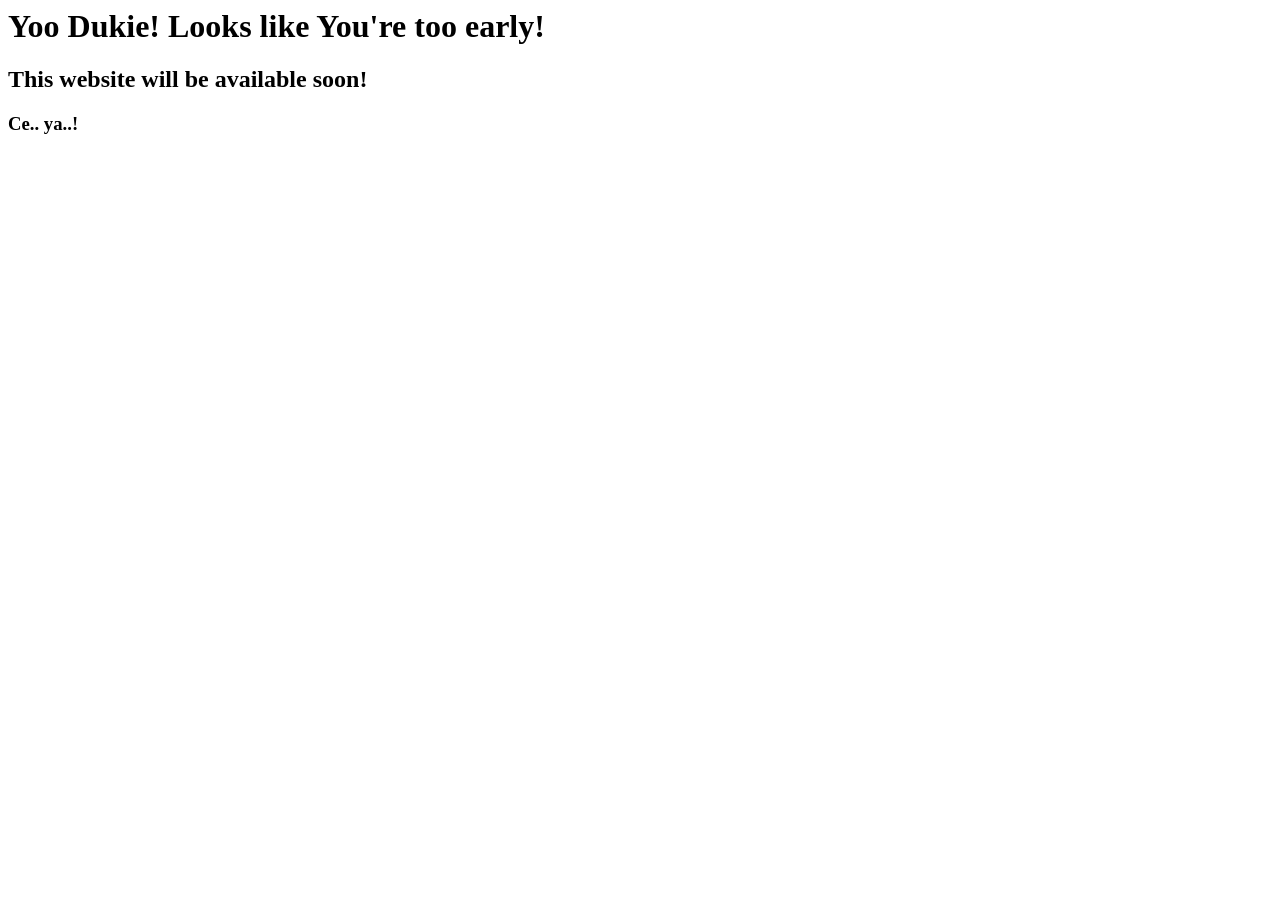
==== index.html @ 99d745e7 "Create index.html" ====
<html>
    <head>
        <title>HackyCoin!</title>
    </head>
    <body>
        <h1>Yoo Dukie! Looks like You're too early!</h1>
        <h2>This website will be available soon!</h2>
        <h3>Ce.. ya..!</h3>
    </body>
</html>
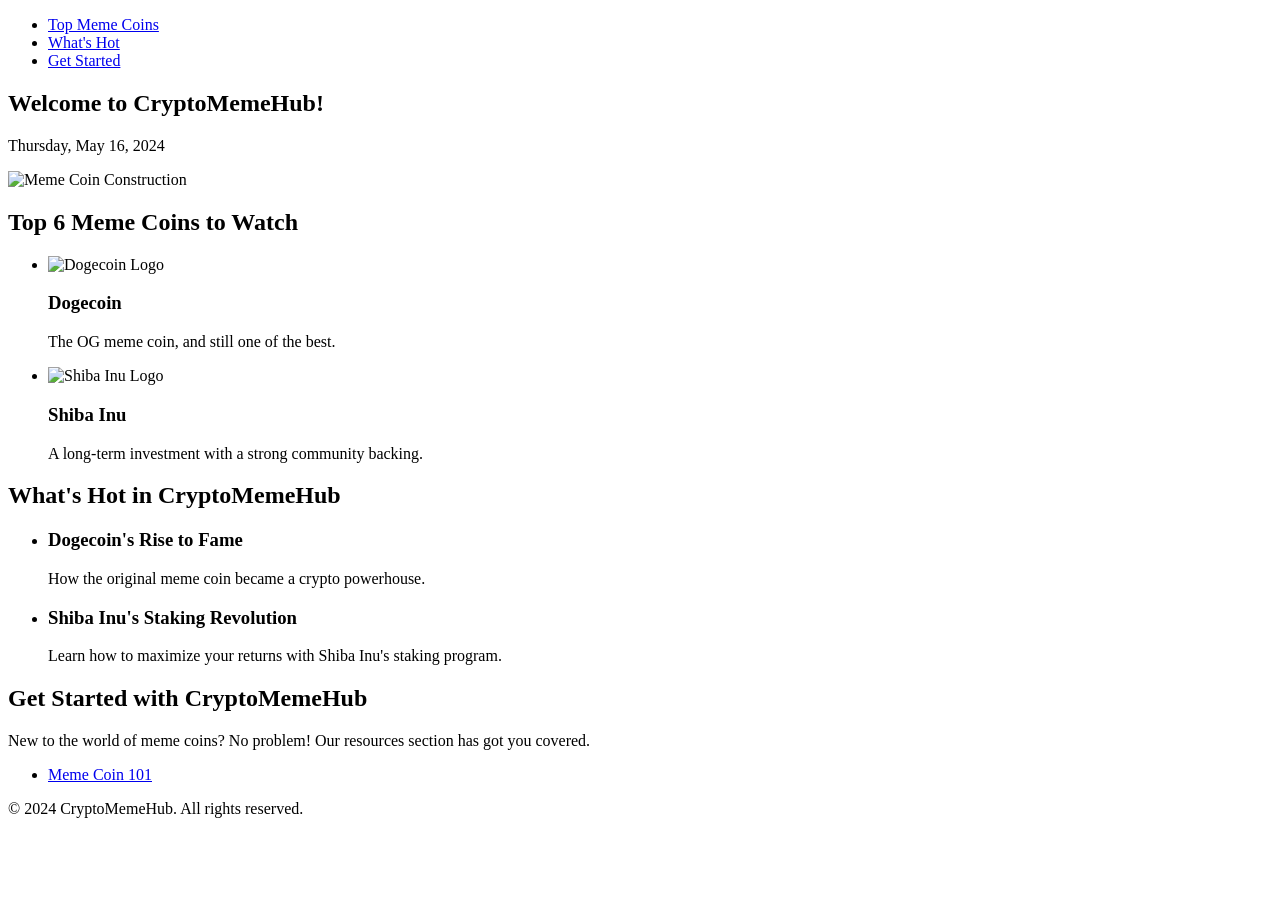
==== commit ffbdb0bf: "Update index.html" ====
--- a/index.html
+++ b/index.html
@@ -1,10 +1,70 @@
-<html>
-    <head>
-        <title>HackyCoin!</title>
-    </head>
-    <body>
-        <h1>Yoo Dukie! Looks like You're too early!</h1>
-        <h2>This website will be available soon!</h2>
-        <h3>Ce.. ya..!</h3>
-    </body>
+<!-- index.html -->
+<!DOCTYPE html>
+<html lang="en">
+<head>
+    <meta charset="UTF-8">
+    <meta name="viewport" content="width=device-width, initial-scale=1.0">
+    <title>CryptoMemeHub - WIP</title>
+    <link rel="stylesheet" href="styles.css">
+</head>
+<body>
+    <header>
+        <nav>
+            <ul>
+                <li><a href="#top-meme-coins">Top Meme Coins</a></li>
+                <li><a href="#what-is-hot">What's Hot</a></li>
+                <li><a href="#get-started">Get Started</a></li>
+            </ul>
+        </nav>
+    </header>
+    <main>
+        <section id="hero">
+            <h1>Welcome to CryptoMemeHub!</h1>
+            <p>Thursday, May 16, 2024</p>
+            <img src="meme-coin-construction.png" alt="Meme Coin Construction">
+        </section>
+        <section id="top-meme-coins">
+            <h2>Top 6 Meme Coins to Watch</h2>
+            <ul>
+                <li>
+                    <img src="dogecoin-logo.png" alt="Dogecoin Logo">
+                    <h3>Dogecoin</h3>
+                    <p>The OG meme coin, and still one of the best.</p>
+                </li>
+                <li>
+                    <img src="shiba-inu-logo.png" alt="Shiba Inu Logo">
+                    <h3>Shiba Inu</h3>
+                    <p>A long-term investment with a strong community backing.</p>
+                </li>
+                <!-- Add more meme coins here -->
+            </ul>
+        </section>
+        <section id="what-is-hot">
+            <h2>What's Hot in CryptoMemeHub</h2>
+            <ul>
+                <li>
+                    <h3>Dogecoin's Rise to Fame</h3>
+                    <p>How the original meme coin became a crypto powerhouse.</p>
+                </li>
+                <li>
+                    <h3>Shiba Inu's Staking Revolution</h3>
+                    <p>Learn how to maximize your returns with Shiba Inu's staking program.</p>
+                </li>
+                <!-- Add more hot topics here -->
+            </ul>
+        </section>
+        <section id="get-started">
+            <h2>Get Started with CryptoMemeHub</h2>
+            <p>New to the world of meme coins? No problem! Our resources section has got you covered.</p>
+            <ul>
+                <li><a href="meme-coin-101.html">Meme Coin 101</a></li>
+                <!-- Add more resources here -->
+            </ul>
+        </section>
+    </main>
+    <footer>
+        <p>&copy; 2024 CryptoMemeHub. All rights reserved.</p>
+    </footer>
+    <script src="script.js"></script>
+</body>
 </html>
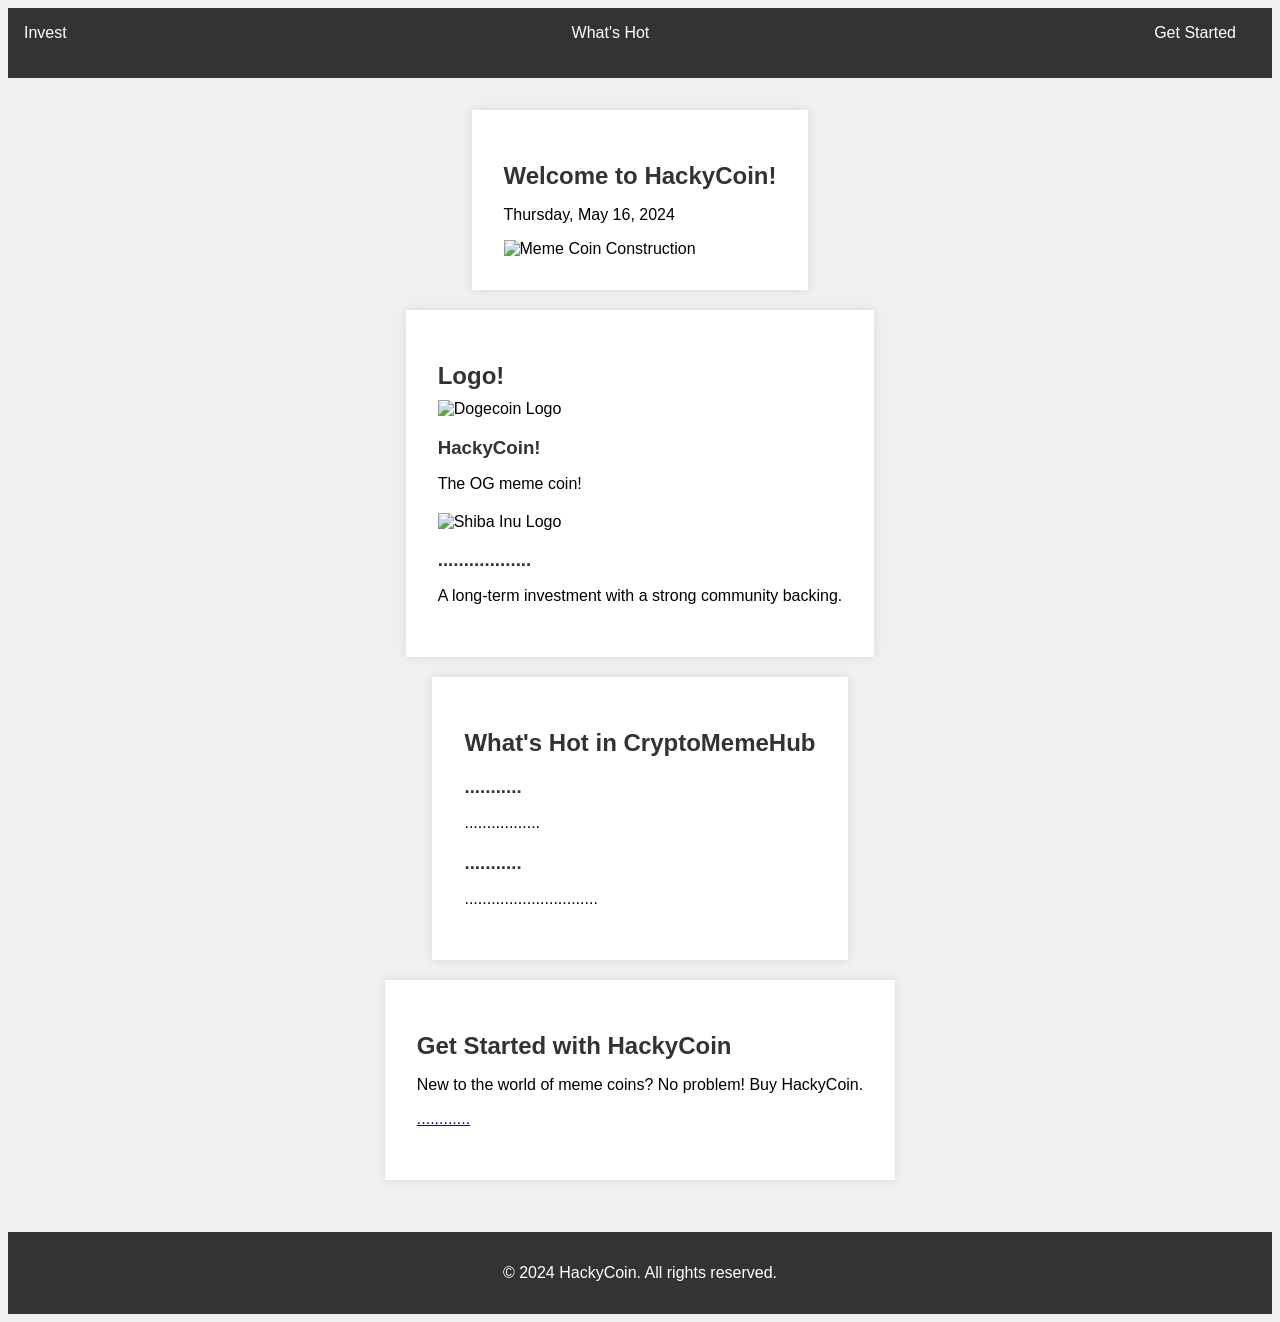
==== commit 4d57e4bd: "Update index.html" ====
--- a/index.html
+++ b/index.html
@@ -4,14 +4,14 @@
 <head>
     <meta charset="UTF-8">
     <meta name="viewport" content="width=device-width, initial-scale=1.0">
-    <title>CryptoMemeHub - WIP</title>
+    <title>HackyCoin</title>
     <link rel="stylesheet" href="styles.css">
 </head>
 <body>
     <header>
         <nav>
             <ul>
-                <li><a href="#top-meme-coins">Top Meme Coins</a></li>
+                <li><a href="#top-meme-coins">Invest</a></li>
                 <li><a href="#what-is-hot">What's Hot</a></li>
                 <li><a href="#get-started">Get Started</a></li>
             </ul>
@@ -19,21 +19,21 @@
     </header>
     <main>
         <section id="hero">
-            <h1>Welcome to CryptoMemeHub!</h1>
+            <h1>Welcome to HackyCoin!</h1>
             <p>Thursday, May 16, 2024</p>
             <img src="meme-coin-construction.png" alt="Meme Coin Construction">
         </section>
         <section id="top-meme-coins">
-            <h2>Top 6 Meme Coins to Watch</h2>
+            <h2>Logo!</h2>
             <ul>
                 <li>
-                    <img src="dogecoin-logo.png" alt="Dogecoin Logo">
-                    <h3>Dogecoin</h3>
-                    <p>The OG meme coin, and still one of the best.</p>
+                    <img src="hackycoin-logo.png" alt="Dogecoin Logo">
+                    <h3>HackyCoin!</h3>
+                    <p>The OG meme coin!</p>
                 </li>
                 <li>
                     <img src="shiba-inu-logo.png" alt="Shiba Inu Logo">
-                    <h3>Shiba Inu</h3>
+                    <h3>..................</h3>
                     <p>A long-term investment with a strong community backing.</p>
                 </li>
                 <!-- Add more meme coins here -->
@@ -43,27 +43,27 @@
             <h2>What's Hot in CryptoMemeHub</h2>
             <ul>
                 <li>
-                    <h3>Dogecoin's Rise to Fame</h3>
-                    <p>How the original meme coin became a crypto powerhouse.</p>
+                    <h3>...........</h3>
+                    <p>.................</p>
                 </li>
                 <li>
-                    <h3>Shiba Inu's Staking Revolution</h3>
-                    <p>Learn how to maximize your returns with Shiba Inu's staking program.</p>
+                    <h3>...........</h3>
+                    <p>..............................</p>
                 </li>
                 <!-- Add more hot topics here -->
             </ul>
         </section>
         <section id="get-started">
-            <h2>Get Started with CryptoMemeHub</h2>
-            <p>New to the world of meme coins? No problem! Our resources section has got you covered.</p>
+            <h2>Get Started with HackyCoin</h2>
+            <p>New to the world of meme coins? No problem! Buy HackyCoin.</p>
             <ul>
-                <li><a href="meme-coin-101.html">Meme Coin 101</a></li>
+                <li><a href="meme-coin-101.html">............</a></li>
                 <!-- Add more resources here -->
             </ul>
         </section>
     </main>
     <footer>
-        <p>&copy; 2024 CryptoMemeHub. All rights reserved.</p>
+        <p>&copy; 2024 HackyCoin. All rights reserved.</p>
     </footer>
     <script src="script.js"></script>
 </body>
--- a/styles.css
+++ b/styles.css
@@ -0,0 +1,72 @@
+/* styles.css */
+body {
+    font-family: Arial, sans-serif;
+    background-color: #f0f0f0;
+}
+
+header {
+    background-color: #333;
+    color: #fff;
+    padding: 1em;
+    text-align: center;
+}
+
+nav ul {
+    list-style: none;
+    margin: 0;
+    padding: 0;
+    display: flex;
+    justify-content: space-between;
+}
+
+nav li {
+    margin-right: 20px;
+}
+
+nav a {
+    color: #fff;
+    text-decoration: none;
+}
+
+main {
+    display: flex;
+    flex-direction: column;
+    align-items: center;
+    padding: 2em;
+}
+
+section {
+    background-color: #fff;
+    padding: 2em;
+    margin-bottom: 20px;
+    box-shadow: 0 0 10px rgba(0, 0, 0, 0.1);
+}
+
+h1, h2, h3 {
+    color: #333;
+    margin-bottom: 10px;
+}
+
+ul {
+    list-style: none;
+    margin: 0;
+    padding: 0;
+}
+
+li {
+    margin-bottom: 20px;
+}
+
+img {
+    width: 50px;
+    height: 50px;
+    margin-right: 10px;
+}
+
+footer {
+    background-color: #333;
+    color: #fff;
+    padding: 1em;
+    text-align: center;
+    clear: both;
+}
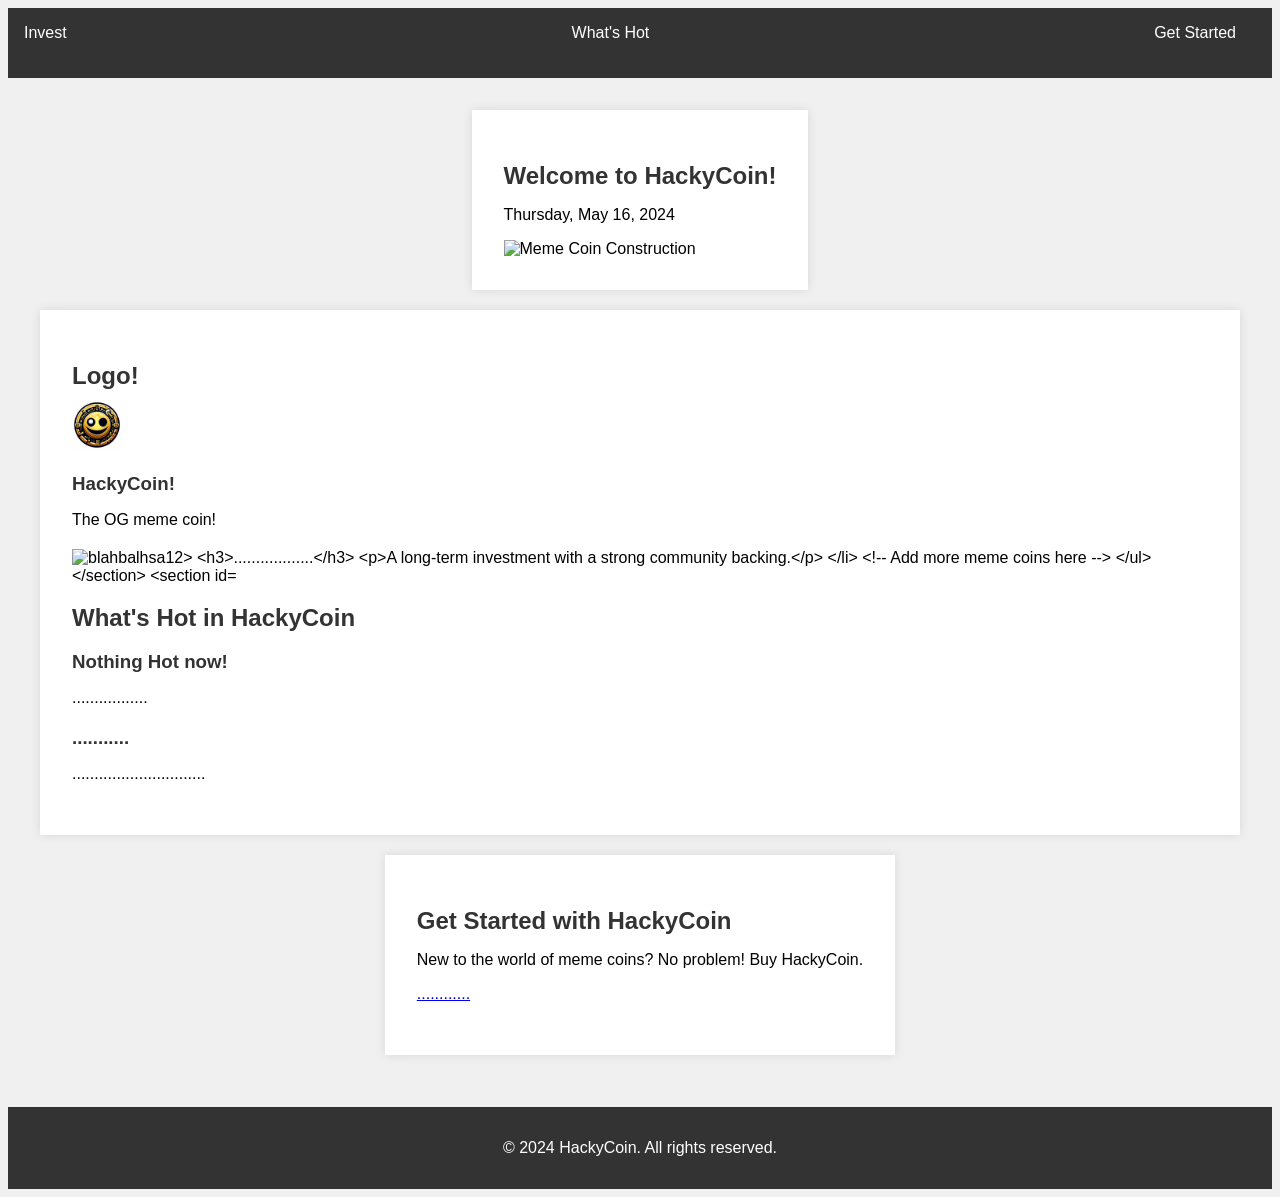
==== commit acaee47e: "Update index.html" ====
--- a/index.html
+++ b/index.html
@@ -32,7 +32,7 @@
                     <p>The OG meme coin!</p>
                 </li>
                 <li>
-                    <img src="shiba-inu-logo.png" alt="Shiba Inu Logo">
+                    <img src="sasda3e1logo.png" alt="blahbalhsa12>
                     <h3>..................</h3>
                     <p>A long-term investment with a strong community backing.</p>
                 </li>
@@ -40,10 +40,10 @@
             </ul>
         </section>
         <section id="what-is-hot">
-            <h2>What's Hot in CryptoMemeHub</h2>
+            <h2>What's Hot in HackyCoin</h2>
             <ul>
                 <li>
-                    <h3>...........</h3>
+                    <h3>Nothing Hot now!</h3>
                     <p>.................</p>
                 </li>
                 <li>
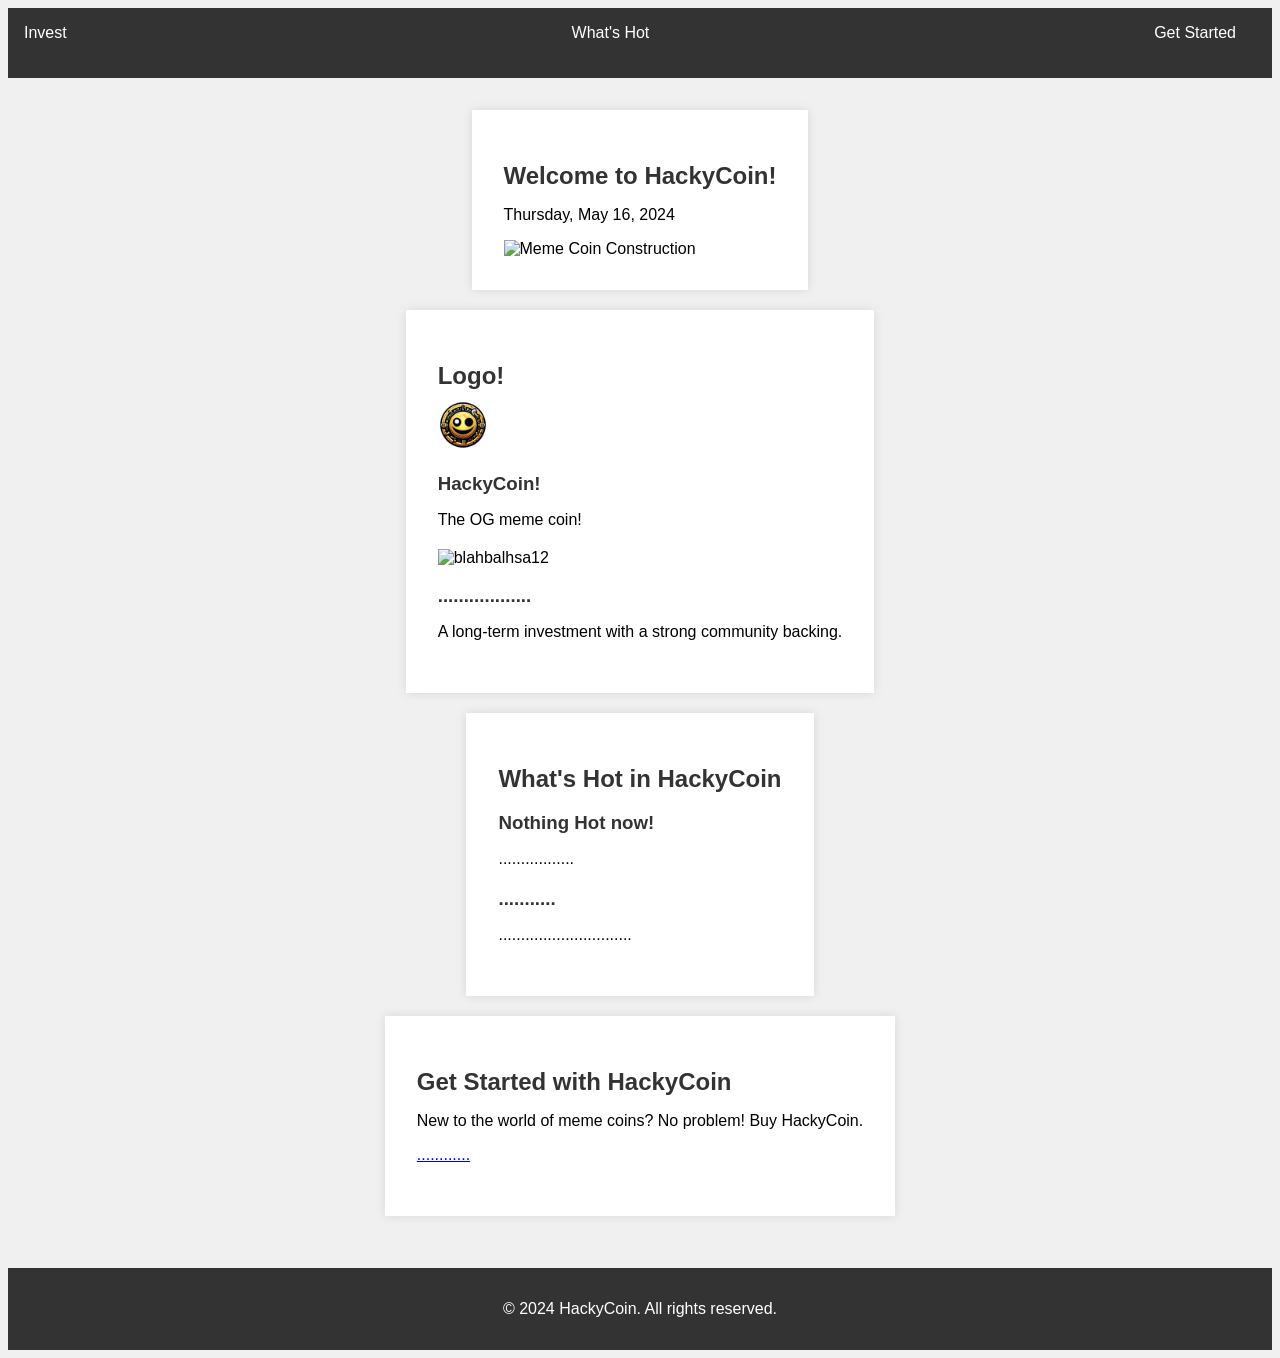
==== commit 3e7710e0: "Update index.html" ====
--- a/index.html
+++ b/index.html
@@ -32,7 +32,7 @@
                     <p>The OG meme coin!</p>
                 </li>
                 <li>
-                    <img src="sasda3e1logo.png" alt="blahbalhsa12>
+                    <img src="sasda3e1logo.png" alt="blahbalhsa12">
                     <h3>..................</h3>
                     <p>A long-term investment with a strong community backing.</p>
                 </li>
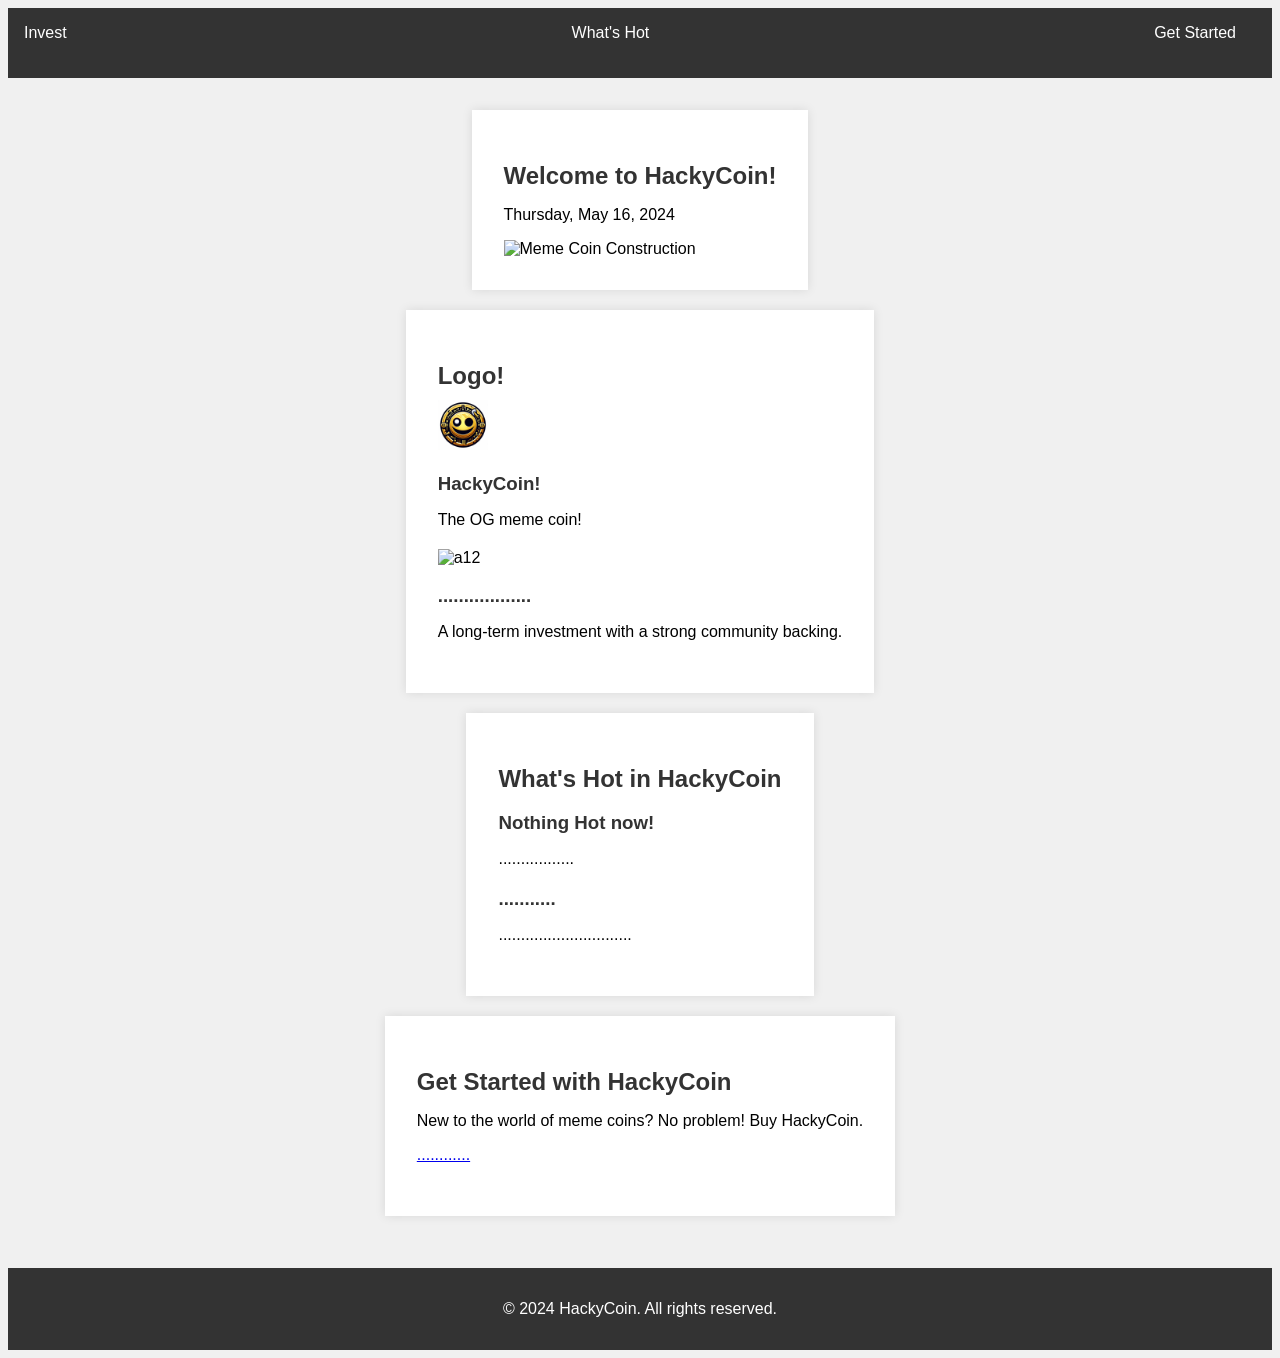
==== commit ebfa6378: "Update index.html" ====
--- a/index.html
+++ b/index.html
@@ -21,7 +21,7 @@
         <section id="hero">
             <h1>Welcome to HackyCoin!</h1>
             <p>Thursday, May 16, 2024</p>
-            <img src="meme-coin-construction.png" alt="Meme Coin Construction">
+            <img src="meme-coin.png" alt="Meme Coin Construction">
         </section>
         <section id="top-meme-coins">
             <h2>Logo!</h2>
@@ -32,7 +32,7 @@
                     <p>The OG meme coin!</p>
                 </li>
                 <li>
-                    <img src="sasda3e1logo.png" alt="blahbalhsa12">
+                    <img src="sa21.png" alt="a12">
                     <h3>..................</h3>
                     <p>A long-term investment with a strong community backing.</p>
                 </li>
